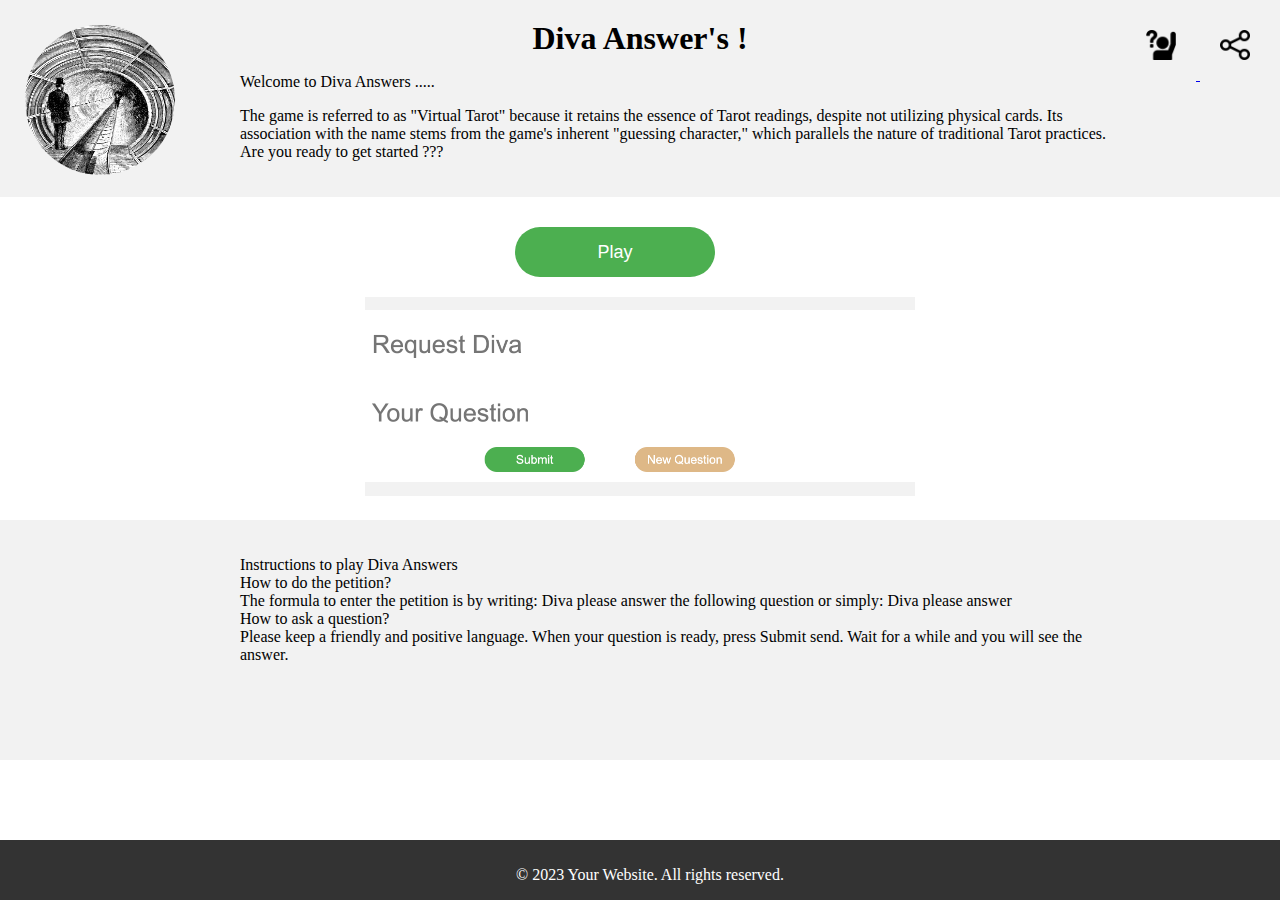
==== index2.html @ 8a02ff5c "added new pages" ====
<!DOCTYPE html>
<html lang="en">
<head>
    <meta charset="UTF-8">
    <meta http-equiv="X-UA-Compatible" content="IE=edge">
    <meta name="viewport" content="width=device-width, initial-scale=1.0">
    <title>Document</title>
    <link rel="stylesheet" href="./style.css">
    <link rel="shortcut icon" href="./downloafavicond.png" type="image/x-icon">
</head>
<body>

    <!-- <div class="banner ">
        <img src="./illusion.png" alt="Banner Image" class="logo">
        <h1>Diva Answer's !</h1>
        <p> Welcome to Diva Answers ..... </p>
        <p> The game is referred to as "Virtual Tarot" because it retains the essence of Tarot readings, despite not utilizing physical cards. Its association with the name stems from the game's inherent "guessing character," which parallels the nature of traditional Tarot practices.         </p>
        <div class="rDiv">
            <a href="./index2.html">
                <img class="rightBox" src="./question.jpg" alt="Questions" >
            </a>
            <img class="rightBox" src="./sharesymbol.png" alt="share image" >
        </div>
    </div> -->

    <div class="banner ">
        <img src="./illusion.png" alt="Banner Image" class="logo">
        <h1>Diva Answer's !</h1>
        <p> Welcome to Diva Answers ..... </p>
        <p> The game is referred to as "Virtual Tarot" because it retains the essence of Tarot readings, despite not utilizing physical cards. Its association with the name stems from the game's inherent "guessing character," which parallels the nature of traditional Tarot practices.       
            Are you ready to get started ???  
        </p>        
        <div class="rDiv">
            <a href="./index2.html" >
                <img class="rightBox" src="./raise-your-hand-to-ask.png" alt="Questions" > 
            </a>
           
            <img class="rightBox" src="./sharesymbol.png" alt="share image" >
        </div>
    </div>

    <div class="container" style="margin-top: 30px;">  
        <div class="centered-div">
             <div class="button-container">  
                <a href="./index.html"> <button id="play">Play</button>   </a>
            </div>
        </div>
        <div  style="text-align: center;">
            <img src="./imageDemo.png" alt="imageDemo" style="width: 550px;margin-top: 20px;">
        </div>
    </div>
   


    <div class="banner mTop">
        <p>
            Instructions to play Diva Answers
            <br>
            How to do the petition?
            <br>
            The formula to enter the petition is by writing: Diva please answer the following question or simply: Diva please answer
            <br>
            How to ask a question?
            <br>
            Please keep a friendly and positive language. When your question is ready, press Submit send. Wait for a while and you will see the answer.
        </p>
    </div>
    <footer>
        <p>&copy; 2023 Your Website. All rights reserved.</p>
    </footer>
    
</body>
</html>
---- style.css ----
body {
        margin: 0;
      padding: 0;
      display: flex;
      flex-direction: column;
      min-height: 100vh;
    }

    .content {
      flex: 1;
      margin-bottom: 20px; 
    }

    .rightBox
    {
      height: 30px;
      width: 30px;
      margin: 20px;
    }

    .rDiv
    {
      border-radius: 50%;
      position: fixed;
      top: 0;
      right: 0;
      margin-top: 10px;
      margin-right: 10px;
    }

    /* banner  */

    .banner {
      background-color: #f2f2f2;
      padding: 20px;
      text-align: center;
    }

    .banner p
    {
        margin-left: 220px;
        margin-right: 150px;
        justify-content: left;
        text-align: left;
    }


    .logo {
    display: inline;
    margin-left: 25px;
    margin-top: 25px;
    width:  150px; /* Adjust the width value as needed */
    height: 150px; /* Maintain aspect ratio */
    margin-right: 10px; /* Add some margin between the image and the heading */
    border-radius: 80%;
    position: fixed;
    top: 0;
    left: 0;
    }

    .banner h1 {
        display: inline;
    
    }

    .mTop
    {
        margin-top: 20px;
        height: 200px;
        display: flex;
        justify-content: center;
    }

        .container {
            justify-content: center;
            }

        .centered-div {
            text-align: center;
            }

        input
        {
            margin: 30px;
            width: 1000px; 
            height: 75px;
            font-size: 50px;
            border: 0px;
            
        }
        .input-box:hover ,
        .input-box:focus,
        .input-box::selection {
            background-color: transparent;
            color: inherit;
            user-select: none;
            outline: none;
            border: none /* Modify the border style as desired */
    }

    .hide
    {
        visibility: hidden;
    }

    footer {
      background-color: #333;
      color: #fff;
      padding: 10px;
      text-align: center;
      position: fixed;
      left: 0;
      bottom: 0;
      width: 100%;
      height: 40px;
      margin: 0px;
    }

    /* submit button  */

    .button-container {
      display: flex;
      justify-content: center;
    }
    button
    {
        display: inline-block;
        width: 200px;
        height: 50px;
        border-radius: 100px;
        font-size: large;
        font-weight: 100;
        text-align: center;
        background-color: #4CAF50;
        color: #fff;
        padding: 10px 20px;
        text-align: center;
        text-decoration: none;
        cursor: pointer;
        border: none;
        margin-right: 50px;
    }
    button:focus,
    button:hover,
    button::selection
     {
      outline: none;
      box-shadow: 0 0 10px #4CAF50;
    }

    .secondary-button {
      display: inline-block;
      background-color: burlywood;
      color: #fff;
      padding: 10px 20px;
      text-align: center;
      text-decoration: none;
      cursor: pointer;
      border: none;
      border-radius: 4px;
      font-size: 16px;
      margin-left: 50px;
      font-size: large;
      font-weight: 100;
      border-radius: 100px;
    }
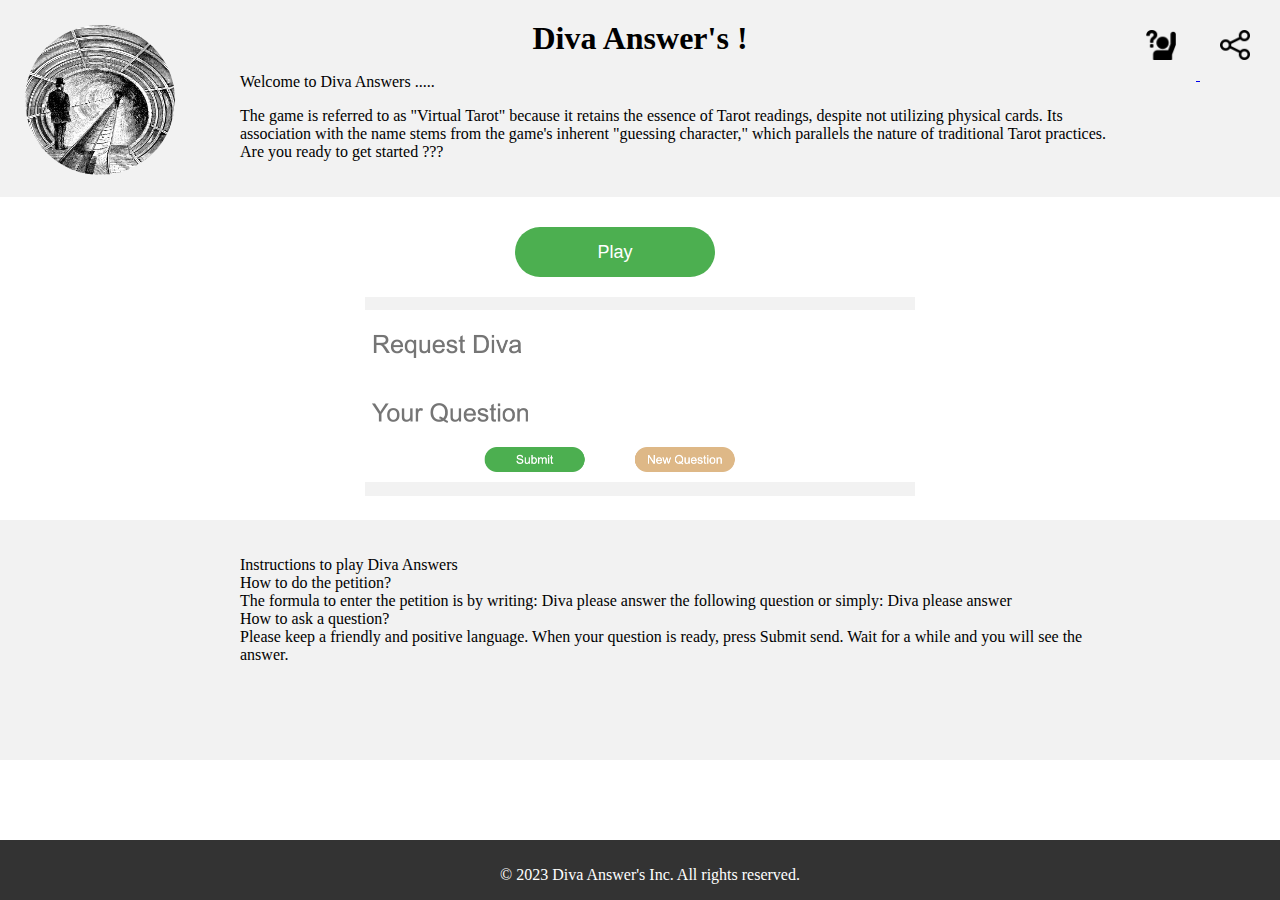
==== commit 659cae4c: "changed footer" ====
--- a/index2.html
+++ b/index2.html
@@ -66,7 +66,7 @@
         </p>
     </div>
     <footer>
-        <p>&copy; 2023 Your Website. All rights reserved.</p>
+        <p>&copy; 2023 Diva Answer's Inc. All rights reserved.</p>
     </footer>
     
 </body>
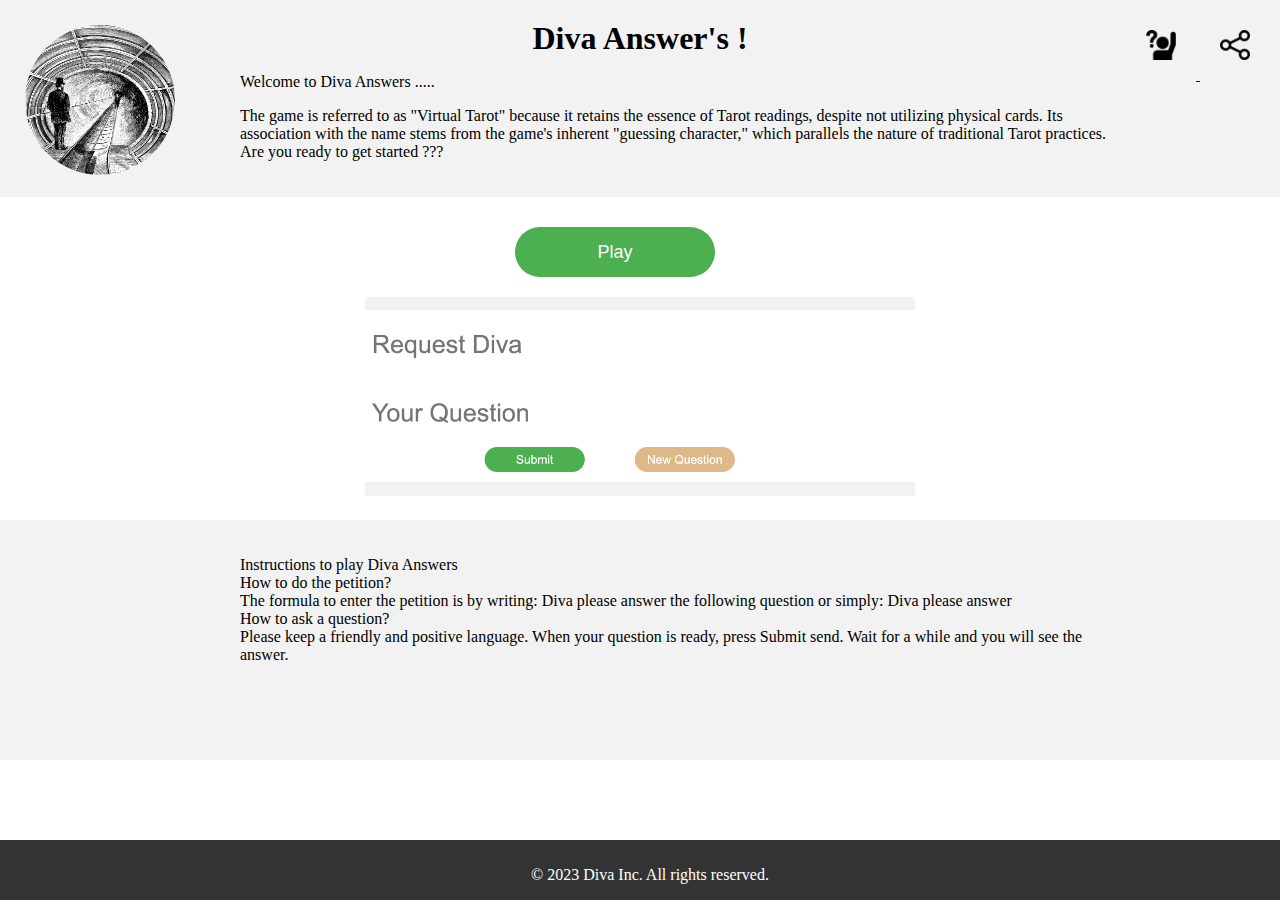
==== commit 5cdfff1e: "footer Diva Inc" ====
--- a/index2.html
+++ b/index2.html
@@ -66,7 +66,7 @@
         </p>
     </div>
     <footer>
-        <p>&copy; 2023 Diva Answer's Inc. All rights reserved.</p>
+        <p>&copy; 2023 Diva Inc. All rights reserved.</p>
     </footer>
     
 </body>
